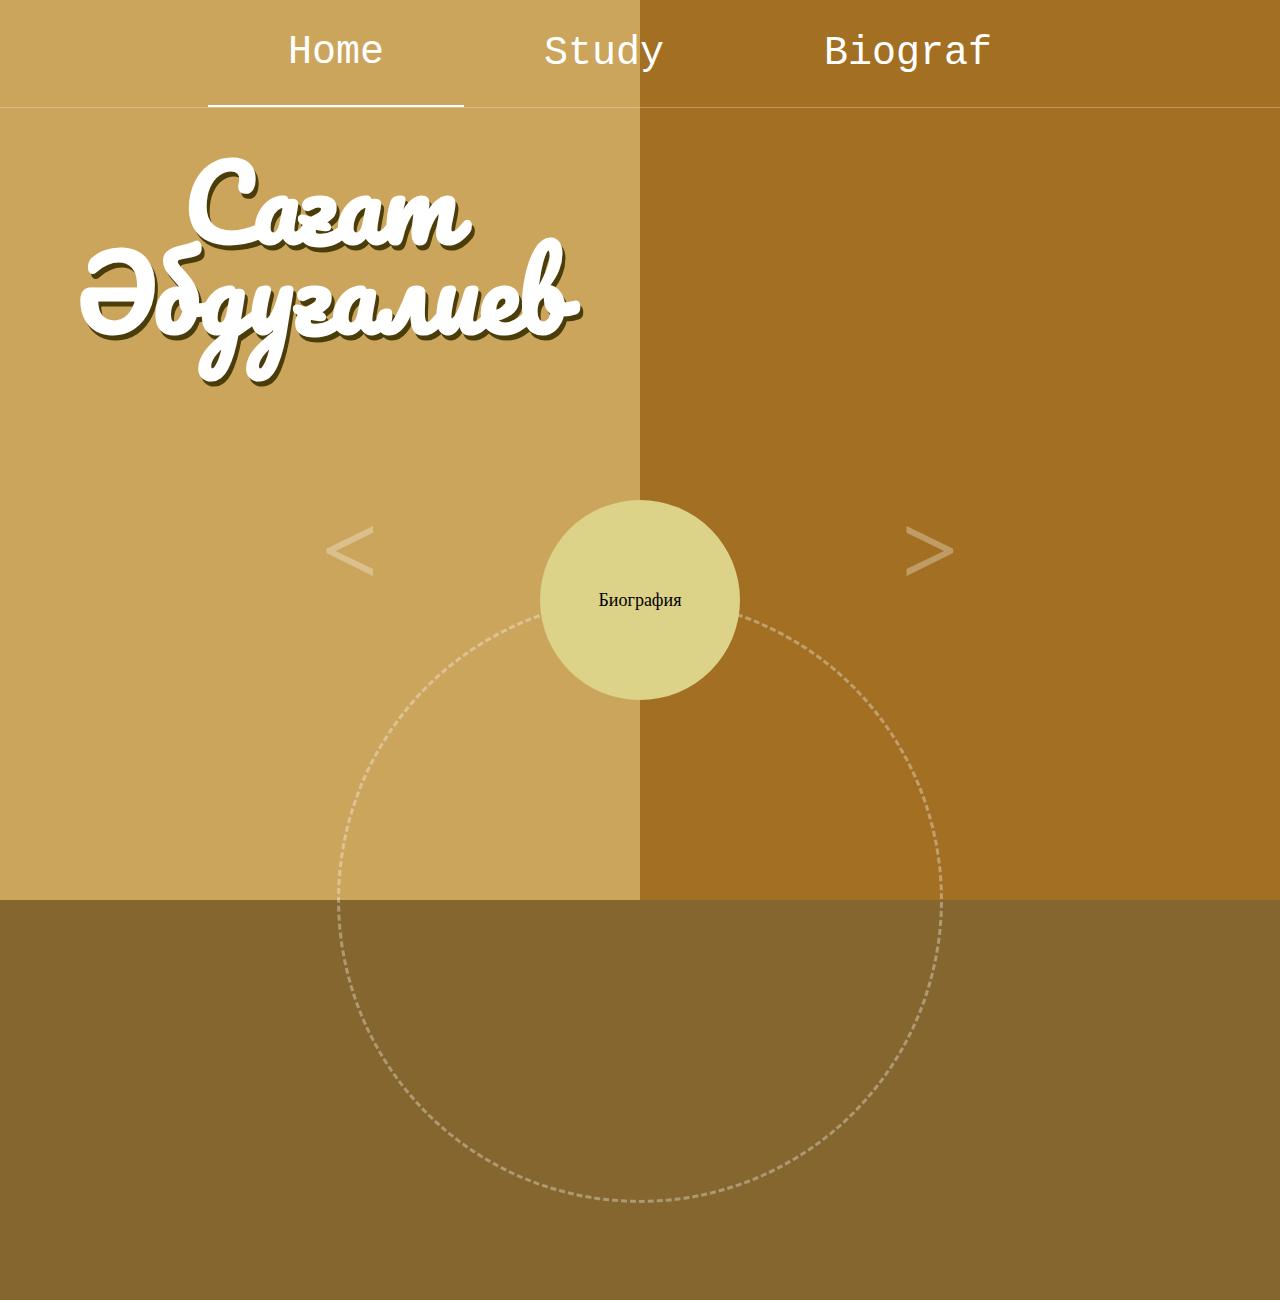
==== index.html @ 8d7f99b5 "Add files via upload" ====
<!DOCTYPE html>
<html lang="ru">
<head>
    <meta charset="UTF-8">
    <meta content="IE=edge" http-equiv="X-UA-Compatible">
    <meta name="viewport" content="width=device-width, initial-scale=1.0">
    <title>Repetitor</title>
    <link rel="stylesheet" href="style.css">
</head>
<body>

    <header>
        <ul>
            <li class="active"><a href="#">Home</a></li>
            <li><a href="study.html">Study</a></li>
            <li><a href="biograf.html">Biograf</a></li>
        </ul>
    </header>
    
    <div class="home">
        <h1 class='title'>Сағат Әбдyғалиев</h1>
        
        <div class="information">
            <div class="item" style="--i: 0;">
                <button>Биография</button>
            </div>
            <div class="item" style="--i: 1;">
                <button>метафора</button>
            </div>
            <div class="item" style="--i: 2;">
                <button>ажарлау</button>
            </div>
            <div class="item" style="--i: 3;">
                <button>кейіптеу</button>
            </div>
            <div class="item" style="--i: 4;">
                <button>символ</button>
            </div>
            <div class="item" style="--i: 5;">
                <button>арнау</button>
            </div>
        </div>
        
        
        <button id="prev"><</button>
        <button id="next">></button>
    </div>

    <script src = "app.js"></script>
</body>
</html>
---- style.css ----
@import url('https://fonts.googleapis.com/css2?family=Pacifico&display=swap');

body{
    background-color: #85662e;
    font-family: monospace;
    margin: 0;
}

header{
    position: absolute;
    width: 100%;
    z-index: 100;
    border-bottom: 1px solid #fff4;
}
header ul{
    padding: 0;
    margin: 0;
    display: flex;
    justify-content: center;
    align-items: center;
    width: 100%;
    list-style: none;
    font-size: 40px;
}
header li, a{
    padding: 30px 40px;
    color: #fff;
    text-decoration: none;
}
header li.active, header li:hover{
    border-bottom: 2px solid #fff;
}

.home{
    position: relative;
    width: 100%;
    height: 100vh;
    background-color: #a37023;
}

.home::before{
    position: absolute;
    width: 50%;
    height: 100vh;
    content: '';
    top: 0;
    left: 0;
    background-color: #cca55d;
}

.title{
    position: absolute;
    top: 10%;
    right: 55%;
    text-align: center;
    color: #fff;
    font-size: 100px;
    width: 40%;
    font-family: Pacifico, cursive;
    text-shadow: 3px 5px 0px #4a3d09;
    line-height: .9em;


}


.img{
    height: 450px;
    top: 20%;
    left: 1020px;
    position: relative;

} 

.information{
    position: absolute;
    bottom: 0%;
    left: 50%;
    --rotate: 0deg;
    transform: translate(-50%, 50%) rotate(var(--rotate));
    width: 800px;
    height: 800px;
    border-radius: 50%;
    transition: transform 0.5s ease-in-out;
    outline: 3px dashed #fff5;
    outline-offset: -100px;
}
.information .item{
    position: absolute;
    width: 100%;
    height: 100%;
    text-align: center;
    rotate: calc(60deg * var(--i));
}

button {
    background-color: #dcd288; 
    border: none; 
    color: #000; 
    cursor: pointer; 
    position: relative; 
    z-index: 100; 
    border-radius: 50%;
    height: 200px;
    width: 200px;
    font-family: cursive;
    font-size: large;
}

#prev,
    #next{
        position: absolute;
        border: none;
        top: 50%;
        left: 250px;
        font-size: 100px;
        font-family: cursive;
        background-color: transparent;
        color: #fff;
        font-weight: bold;
        opacity: 0.3
    }
    #next{
        left: unset;
        right: 250px;
    }
    #next:hover,
    #prev:hover{
        opacity: 1
    }
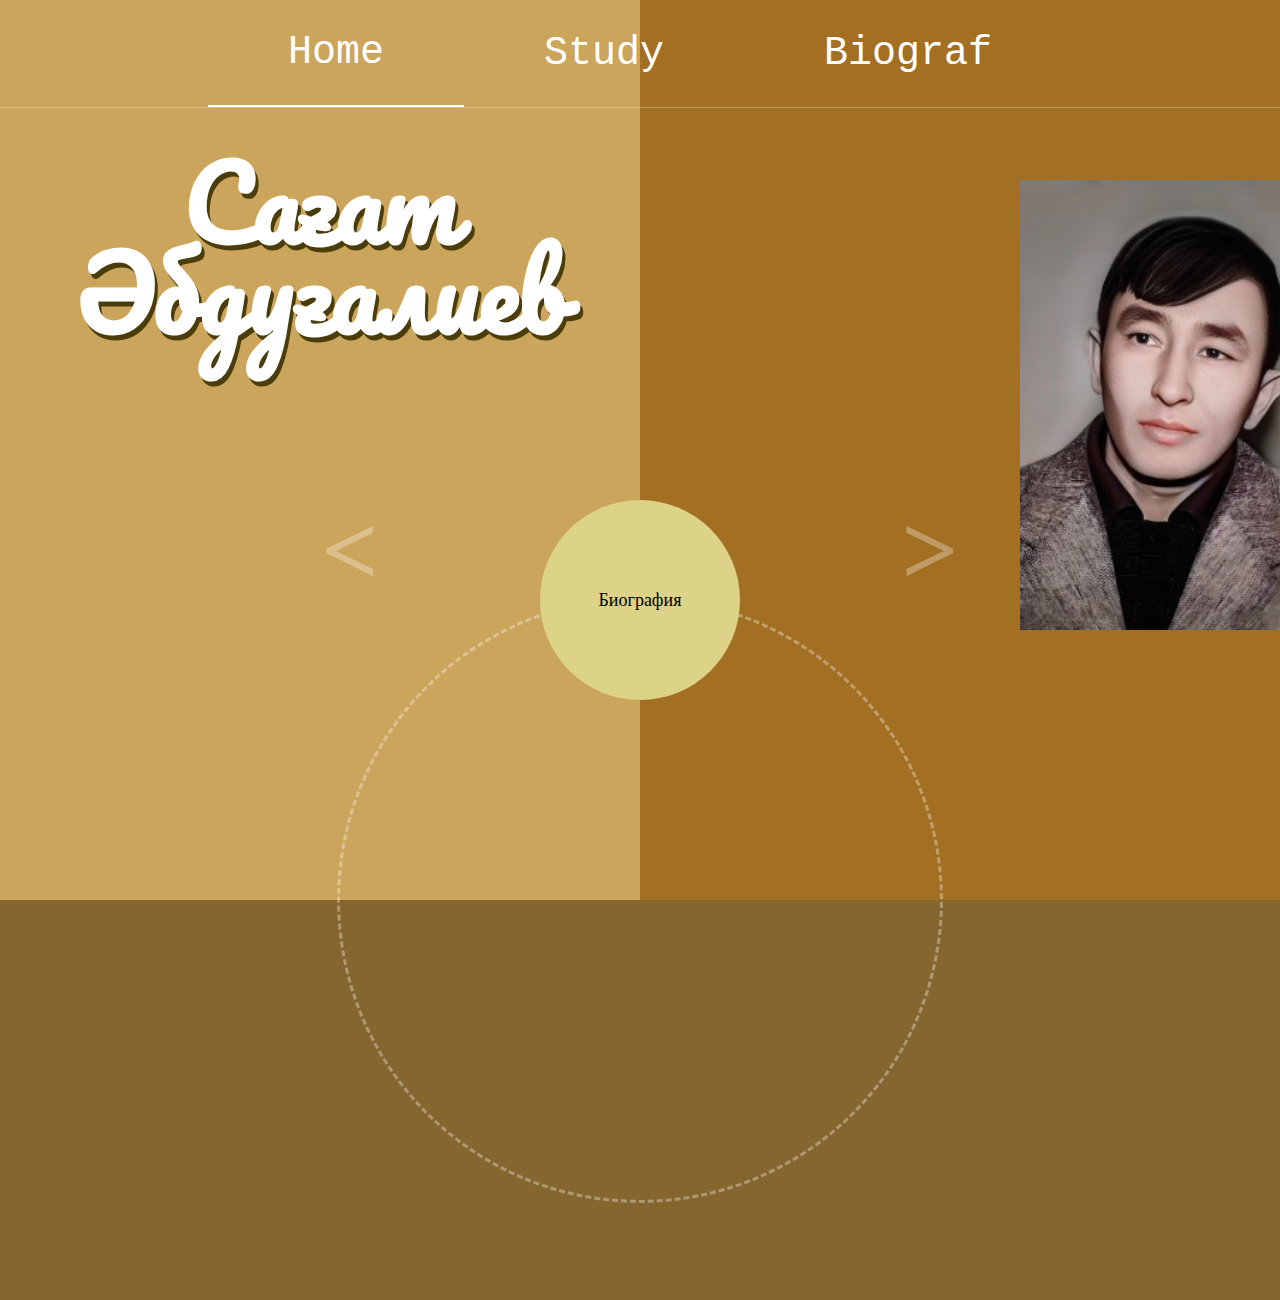
==== commit adc436aa: "Update index.html" ====
--- a/index.html
+++ b/index.html
@@ -19,6 +19,7 @@
     
     <div class="home">
         <h1 class='title'>Сағат Әбдyғалиев</h1>
+        <img src="01.jpg" class = "img" >
         
         <div class="information">
             <div class="item" style="--i: 0;">
